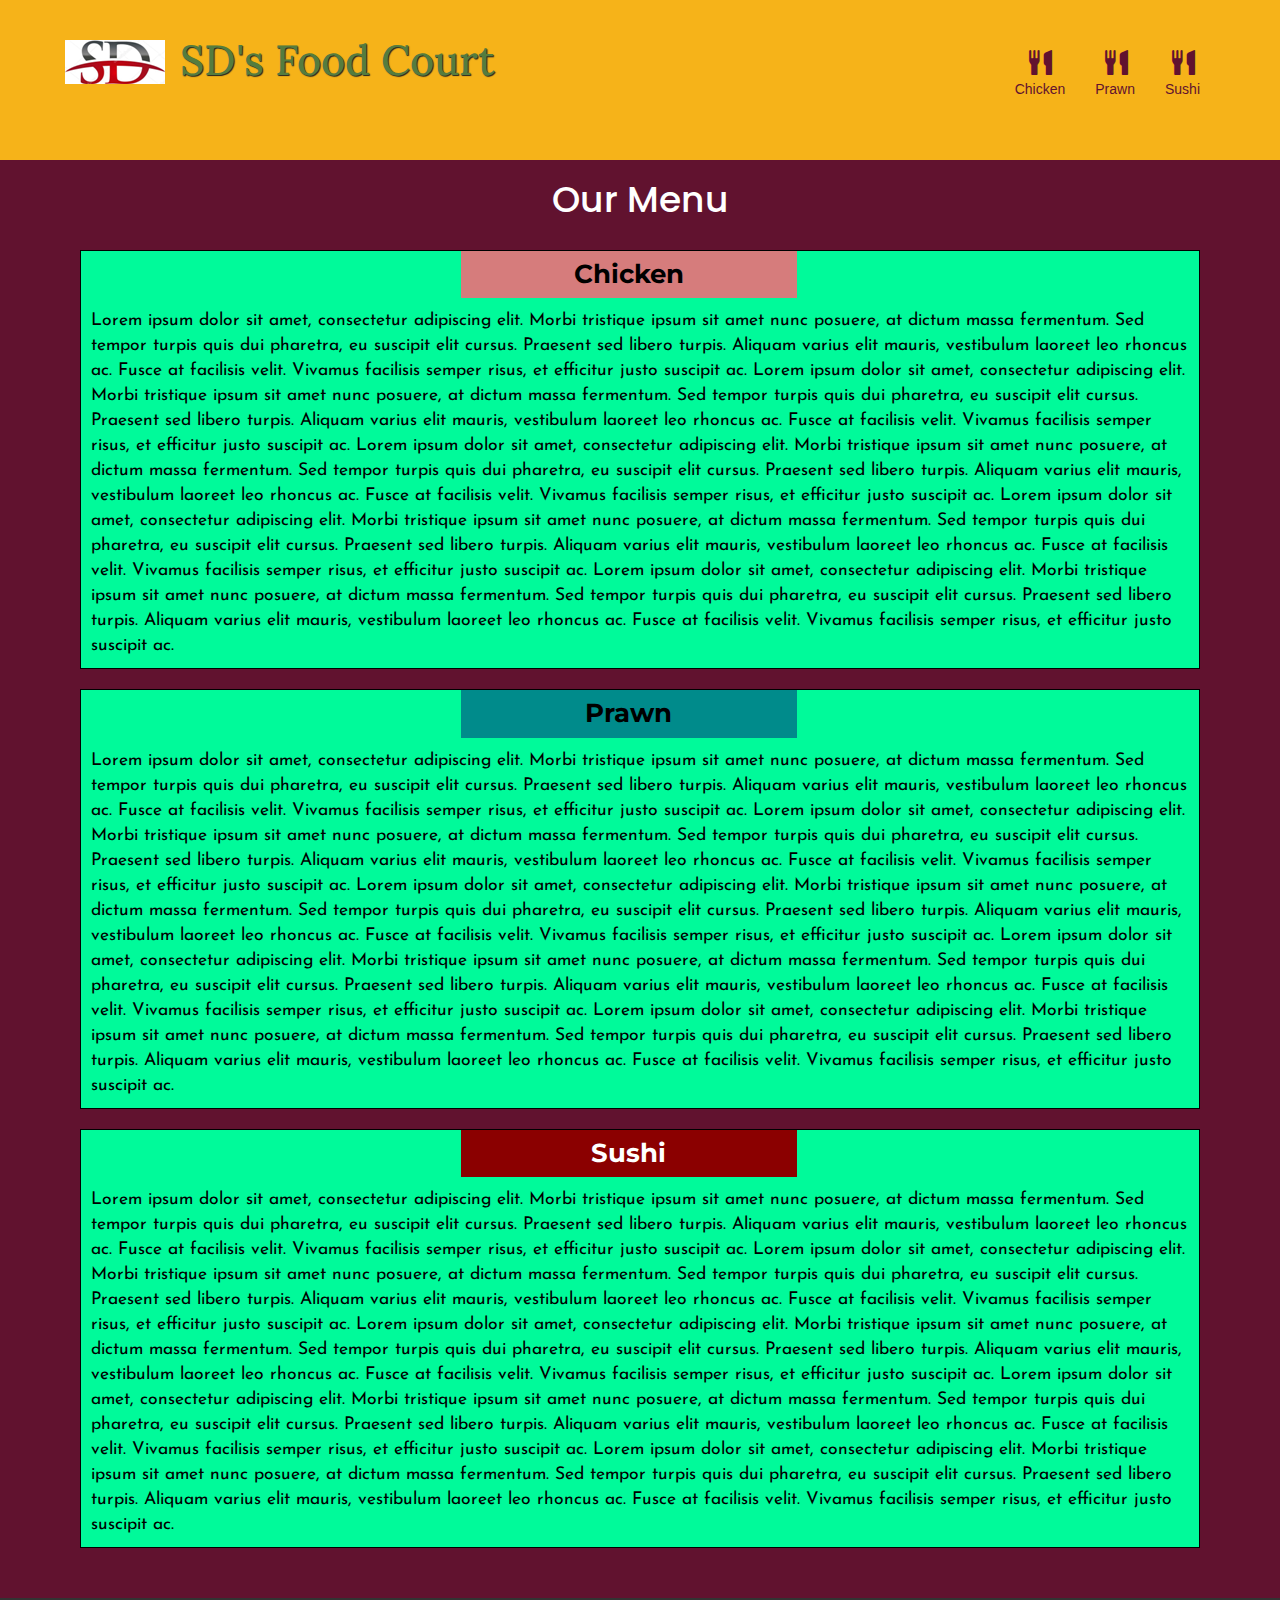
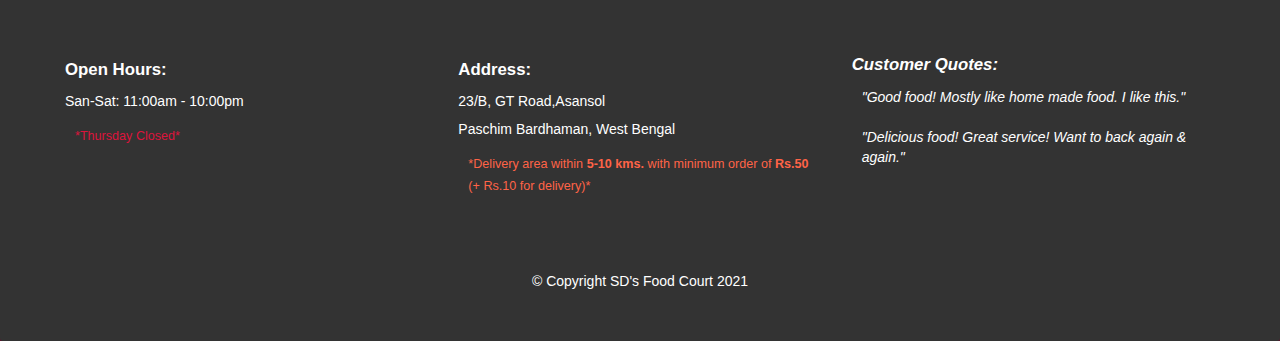
==== module3_solution/index.html @ c1b62e1d "Solution of module3 assignment." ====
<!DOCTYPE html>
<html>
<head>
	<meta charset="utf-8">
	<meta name="viewport" content="width=device-width, initial-scale=1">
	
	<link rel="stylesheet" href="css/bootstrap.min.css">
    <link rel="stylesheet" href="css/style.css">
    <link rel="preconnect" href="https://fonts.gstatic.com">
	<link href="https://fonts.googleapis.com/css2?family=Montserrat:wght@300;700&family=Poppins:wght@800&family=Yeon+Sung&display=swap" rel="stylesheet">

	<link rel="preconnect" href="https://fonts.gstatic.com">
	<link href="https://fonts.googleapis.com/css2?family=Lora:wght@500&display=swap" rel="stylesheet">

	<link rel="preconnect" href="https://fonts.gstatic.com">
	<link href="https://fonts.googleapis.com/css2?family=Josefin+Sans:wght@500&display=swap" rel="stylesheet">
	
	<title>Assignment solution for module 3</title>
</head>
<body>

<!-- *** Start of Header *** -->	
    <header>
    <nav id="header-nav" class="navbar navbar-default">
      <div class="container">
        <div class="navbar-header">
        	<a href="index.html" class="pull-left visible-md visible-lg">
        		<div id="logo-img" alt="Logo"></div>
        	</a>
          <div class="navbar-brand">
            <a href="index.html"><h1>SD's Food Court</h1></a>
          </div> <!-- END OF .navbar-brand--> 

          <button type="button" class="navbar-toggle collapsed" data-toggle="collapse" data-target="#collapsable-nav" 
          aria-expanded="false">
            <span class="sr-only">Toggle navigation</span>
            <span class="icon-bar"></span>
            <span class="icon-bar"></span>
            <span class="icon-bar"></span>
          </button>
        </div> <!-- END OF .navbar-header-->
        
        <div id="collapsable-nav" class="collapse navbar-collapse">
           <ul id="nav-list" class="nav navbar-nav navbar-right">
            <li>
              <a href="#"><span class="glyphicon glyphicon-cutlery"></span><br class="hidden-xs">Chicken</a>
              <hr class="visible-xs">
            </li>            
            <li>
              <a href="#"><span class="glyphicon glyphicon-cutlery"></span><br class="hidden-xs">Prawn</a>
              <hr class="visible-xs">
            </li>
            <li>
              <a href="#"><span class="glyphicon glyphicon-cutlery"></span><br class="hidden-xs">Sushi</a>
              <hr class="visible-xs">
            </li>

        <!--    <li id="phone" class="hidden-xs">
            	<a href="tel:123-456-789">
            		<span class="glyphicon glyphicon-phone">123-456-789</span>
            	</a>
            	<div>*Food on call*</div>           	
            </li> -->
          </ul> 
        </div> <!-- END OF #collapsable-nav-->
      </div> <!-- END OF .header>container -->
    </nav> <!-- END OF #header-nav-->
  	</header>

  	<!-- <div id="call-btn" class="text-center visible-xs">
  		<a href="call:123-456-789">
  			<span class="glyphicon glyphicon-phone"></span>
  			123-456-789
  		</a>
  	</div> <!-- END OF #call-btn-->
  	<!-- <div id="xs-deliver" class="text-center visible-xs">
  		*Food on call*
  	</div> --> <!-- END OF #xs-deliver-->  

<!-- *** End of Header *** -->

<!-- *** Start of home page *** -->

  	<!-- <div id="main-content" class="container">
  		<div class="jumbotron">
  			<img src="images/jumbotron_768.jpg" alt="Hotel picture" class="img-responsive visible-xs">
  		</div>
  	</div>  -->

	<h1 class="text-center">Our Menu</h1>

	<div class="row container">
	<div id="chicken-div" class="col-xs-12" >
		<section>
		<div id="chicken">
			Chicken
		</div>
		<p>
			Lorem ipsum dolor sit amet, consectetur adipiscing elit. Morbi tristique ipsum sit amet nunc posuere, at dictum massa fermentum. Sed tempor turpis quis dui pharetra, eu suscipit elit cursus. Praesent sed libero turpis. Aliquam varius elit mauris, vestibulum laoreet leo rhoncus ac. Fusce at facilisis velit. Vivamus facilisis semper risus, et efficitur justo suscipit ac. Lorem ipsum dolor sit amet, consectetur adipiscing elit. Morbi tristique ipsum sit amet nunc posuere, at dictum massa fermentum. Sed tempor turpis quis dui pharetra, eu suscipit elit cursus. Praesent sed libero turpis. Aliquam varius elit mauris, vestibulum laoreet leo rhoncus ac. Fusce at facilisis velit. Vivamus facilisis semper risus, et efficitur justo suscipit ac. Lorem ipsum dolor sit amet, consectetur adipiscing elit. Morbi tristique ipsum sit amet nunc posuere, at dictum massa fermentum. Sed tempor turpis quis dui pharetra, eu suscipit elit cursus. Praesent sed libero turpis. Aliquam varius elit mauris, vestibulum laoreet leo rhoncus ac. Fusce at facilisis velit. Vivamus facilisis semper risus, et efficitur justo suscipit ac. Lorem ipsum dolor sit amet, consectetur adipiscing elit. Morbi tristique ipsum sit amet nunc posuere, at dictum massa fermentum. Sed tempor turpis quis dui pharetra, eu suscipit elit cursus. Praesent sed libero turpis. Aliquam varius elit mauris, vestibulum laoreet leo rhoncus ac. Fusce at facilisis velit. Vivamus facilisis semper risus, et efficitur justo suscipit ac. Lorem ipsum dolor sit amet, consectetur adipiscing elit. Morbi tristique ipsum sit amet nunc posuere, at dictum massa fermentum. Sed tempor turpis quis dui pharetra, eu suscipit elit cursus. Praesent sed libero turpis. Aliquam varius elit mauris, vestibulum laoreet leo rhoncus ac. Fusce at facilisis velit. Vivamus facilisis semper risus, et efficitur justo suscipit ac.
		</p>
		</section>
	</div> <!-- END OF #chicken-div-->

	<div id="prawn-div" class="col-xs-12" >
		<section>
		<div id="prawn">
			Prawn
		</div>
		<p>
			Lorem ipsum dolor sit amet, consectetur adipiscing elit. Morbi tristique ipsum sit amet nunc posuere, at dictum massa fermentum. Sed tempor turpis quis dui pharetra, eu suscipit elit cursus. Praesent sed libero turpis. Aliquam varius elit mauris, vestibulum laoreet leo rhoncus ac. Fusce at facilisis velit. Vivamus facilisis semper risus, et efficitur justo suscipit ac. Lorem ipsum dolor sit amet, consectetur adipiscing elit. Morbi tristique ipsum sit amet nunc posuere, at dictum massa fermentum. Sed tempor turpis quis dui pharetra, eu suscipit elit cursus. Praesent sed libero turpis. Aliquam varius elit mauris, vestibulum laoreet leo rhoncus ac. Fusce at facilisis velit. Vivamus facilisis semper risus, et efficitur justo suscipit ac. Lorem ipsum dolor sit amet, consectetur adipiscing elit. Morbi tristique ipsum sit amet nunc posuere, at dictum massa fermentum. Sed tempor turpis quis dui pharetra, eu suscipit elit cursus. Praesent sed libero turpis. Aliquam varius elit mauris, vestibulum laoreet leo rhoncus ac. Fusce at facilisis velit. Vivamus facilisis semper risus, et efficitur justo suscipit ac. Lorem ipsum dolor sit amet, consectetur adipiscing elit. Morbi tristique ipsum sit amet nunc posuere, at dictum massa fermentum. Sed tempor turpis quis dui pharetra, eu suscipit elit cursus. Praesent sed libero turpis. Aliquam varius elit mauris, vestibulum laoreet leo rhoncus ac. Fusce at facilisis velit. Vivamus facilisis semper risus, et efficitur justo suscipit ac. Lorem ipsum dolor sit amet, consectetur adipiscing elit. Morbi tristique ipsum sit amet nunc posuere, at dictum massa fermentum. Sed tempor turpis quis dui pharetra, eu suscipit elit cursus. Praesent sed libero turpis. Aliquam varius elit mauris, vestibulum laoreet leo rhoncus ac. Fusce at facilisis velit. Vivamus facilisis semper risus, et efficitur justo suscipit ac.
		</p>
		</section>
	</div> <!-- END OF #prawn-div-->

	<div id="sushi-div" class="col-xs-12" >
		<section>
		<div id="sushi">
			Sushi
		</div>
		<p>
			Lorem ipsum dolor sit amet, consectetur adipiscing elit. Morbi tristique ipsum sit amet nunc posuere, at dictum massa fermentum. Sed tempor turpis quis dui pharetra, eu suscipit elit cursus. Praesent sed libero turpis. Aliquam varius elit mauris, vestibulum laoreet leo rhoncus ac. Fusce at facilisis velit. Vivamus facilisis semper risus, et efficitur justo suscipit ac. Lorem ipsum dolor sit amet, consectetur adipiscing elit. Morbi tristique ipsum sit amet nunc posuere, at dictum massa fermentum. Sed tempor turpis quis dui pharetra, eu suscipit elit cursus. Praesent sed libero turpis. Aliquam varius elit mauris, vestibulum laoreet leo rhoncus ac. Fusce at facilisis velit. Vivamus facilisis semper risus, et efficitur justo suscipit ac. Lorem ipsum dolor sit amet, consectetur adipiscing elit. Morbi tristique ipsum sit amet nunc posuere, at dictum massa fermentum. Sed tempor turpis quis dui pharetra, eu suscipit elit cursus. Praesent sed libero turpis. Aliquam varius elit mauris, vestibulum laoreet leo rhoncus ac. Fusce at facilisis velit. Vivamus facilisis semper risus, et efficitur justo suscipit ac. Lorem ipsum dolor sit amet, consectetur adipiscing elit. Morbi tristique ipsum sit amet nunc posuere, at dictum massa fermentum. Sed tempor turpis quis dui pharetra, eu suscipit elit cursus. Praesent sed libero turpis. Aliquam varius elit mauris, vestibulum laoreet leo rhoncus ac. Fusce at facilisis velit. Vivamus facilisis semper risus, et efficitur justo suscipit ac. Lorem ipsum dolor sit amet, consectetur adipiscing elit. Morbi tristique ipsum sit amet nunc posuere, at dictum massa fermentum. Sed tempor turpis quis dui pharetra, eu suscipit elit cursus. Praesent sed libero turpis. Aliquam varius elit mauris, vestibulum laoreet leo rhoncus ac. Fusce at facilisis velit. Vivamus facilisis semper risus, et efficitur justo suscipit ac.
		</p>
		</section>
	</div> <!-- END OF #sushi-div-->
	</div> <!-- END OF .row-->

<!-- *** End of Home page *** -->


<!--- *** Start of Footer *** -->
<footer class="panel-footer">
	<div class="container">
		<div class="row">
			<section id="hours" class="col-sm-4">
				<span>Open Hours:</span> <br>
				San-Sat: 11:00am - 10:00pm<br>
				<p>*Thursday Closed*</p><br>
				<hr class="visible-xs">
			</section>
			<section id="address" class="col-sm-4">
				<span>Address:</span> <br>
				23/B, GT Road,Asansol<br>
				Paschim Bardhaman, West Bengal<br>
				<p>*Delivery area within <b>5-10 kms.</b> with minimum order of <b>Rs.50</b> (+ Rs.10 for delivery)*</p><br>
				<hr class="visible-xs">
			</section>
			<section id="testimonials" class="col-sm-4">
				<span>Customer Quotes:</span> <br>
				<p>"Good food! Mostly like home made food. I like this."</p>
				<p>"Delicious food! Great service! Want to back again & again."</p>
			</section>
		</div> <!-- END OF .panel-footer>row -->
		<div class="text-center">&copy; Copyright SD's Food Court 2021</div>
	</div> <!-- END OF .panel-footer>container -->
</footer> <!-- END OF .panel-footer-->


<!--- *** End of Footer *** -->
	<script src="js/jquery-3.5.1.min.js"></script>
	<script src="js/bootstrap.min.js"></script>
  	<script src="js/script.js"></script>
</body>
</html>
---- module3_solution/css/style.css ----
/* Base Styles */

* {
	box-sizing: border-box;
}

body {
	background-image: url("background.jpg");
	background-color: #61122f;

}

.text-center{
	text-align: center;
	color: #fff;
}

/*** HEADER ***/

.navbar-header button.navbar-toggle, .navbar-header .icon-bar {
  border: 1px solid #61122f;
}
.navbar-header button.navbar-toggle {
  clear: both;
  margin-top: -30px;
}
.navbar-brand {
  font-size: 2em;
  border: 0 0 10px 10px;
  color: #FFFFFF;
  font-family: 'Yeon Sung', cursive;
}

#header-nav {
  border: 0;
  background-color: #F6B319;
  color: #FFFFFF;
  border-radius: 0;
}

.nav-header {
  background-color: #FFFFFF;
}

.nav-brand {
  color: #FFFFFF;
  font-size: 1.5em;
}

#nav-list {
  color: white;
}

hr {
  border-color: white;
}

.item {
  color: white;
  font-size: 1.2em;
  text-align: center;
}

#logo-img{
	background: url(../images/logo.png) no-repeat;
	height: 100px;
	width: 100px;
	margin: 20px 15px 0 0;
}

.navbar-brand{
	padding-top: 25px;
}

.navbar-brand h1{
	font-family: 'Lora', serif;
	color: #557c3e;
	font-size: 1.5em;
	text-transform: capitalize;	
	text-shadow: 1px 1px 1px #222;
	margin-top: 0;
	margin-bottom: 0;
	line-height: 0.75;
}

.navbar-brand a:hover, .navbar-brand a:focus{
	text-decoration: none;
}

#nav-list{
	margin-top: 15px;
}

#nav-list a{
	color: #61122f;
	text-align: center;
}

#nav-list a:hover{
	background-color: #e7e7e7;
}

#nav-list a span{
	font-size: 1.8em;
}

#phone{
	margin-top: 5px;
}

#phone a{ /*Phone number*/
	text-align: right;
	padding-bottom: 0;
}

#phone div{ /*Food on call*/
	text-align: right;
	color: #557c3e;
}


/*** END OF HEADER ***/

/*** HOME PAGE ***/

/* .container .jumbotron{
	padding: 0;
	box-shadow: 0 0 50px #3f0c1f;
	border: 2px solid black;
} */

h1 {
	font-family: 'Poppins', sans-serif;
	color: #000000;
}

p {
	padding: 10px;
	margin: 0;
}

.container {
	border: none;
	margin-left: auto;
	margin-right: auto;
	margin-top: 10px;
	margin-bottom: 10px;
	padding: 10px;
}

#chicken-div>section, #prawn-div>section, #sushi-div>section {
	border:	1px solid black;
	background-color: #00fa9a;
	width: 100%;
	height: auto;
	font-family: 'Josefin Sans', sans-serif;
	font-size: 125%;
	color: black;
	position: relative;
	overflow: auto;
}

#chicken, #prawn, #sushi {
	
	text-align: center;
	width: 30%;
	margin-left: 34%;
	font-family: 'Montserrat', sans-serif;
	font-weight: bold;
	font-size: 150%;
	margin-bottom: 0;
	margin-top: 0;
	padding: 5px;
	background-color: #D67C7C;
}

#prawn {
	background-color: #008b8b;
}

#sushi {
	background-color: #8B0000;
	color: white;
}

#chicken-div {
  margin-bottom: 10px;
  margin-top: 10px;
}

#prawn-div {
  margin-bottom: 10px;
  margin-top: 10px;
}

#sushi-div {
  margin-bottom: 10px;
  margin-top: 10px;
}

/*** END OF HOME PAGE ***/


/*** Start of footer ***/

.panel-footer{
	margin-top: 30px;
	padding-top: 35px;
	padding-bottom: 30px;
	background-color: #333;
	border-top: 0;
	color: white;
}

.panel-footer div.row{
	margin-bottom: 35px;
}

#hours, #address{
	line-height: 2;
}

#hours>span, #address>span, #testimonials>span{
	font-weight: bold;
	font-size: 1.2em;
}

#hours>p, #address p{
	color: #dc143c;
	font-size: .9em;
	line-height: 1.8em;
}

#address p{
	color: #ff6347;
}

#testimonials{
	font-style: italic;
}

#testimonials p:nth-child(2){
	margin-top: 25px;
}
/*** End of Footer ***/

/*** Medium Devices ***/
@media(min-width: 992px) and (max-width: 1199px){

}

/*** Extra small devices ***/
@media(max-width: 767px){
	.navbar-brand{
		padding-top: 15px;
		height: 80px;
	}

	.navbar-brand h1{
		padding-top: 10px;
		font-size: 8vw;
	}

	#call-btn{
		font-size: 1.5em;
		display: block;
		margin: 0 20px;
		padding: 10px;
		border: 2px solid #fff;
		background-color: #F6B319;
		color: #61122f;
	}

	#xs-deliver{
		margin-top: 5px;
		font-size: 1.2em;
		letter-spacing: 0.1em;
		text-transform: capitalize;
	}

	.panel-footer section{
		margin-bottom: 35px;
		text-align: center;
	}
	.panel-footer section:nth-child(3){
		margin-bottom: 0;
	}

	.panel-footer hr{
		width: 100%;
	}
}

/*** Super extra small devices (e.g. moto G4, ihone 4 etc.) ***/

@media(max-width: 480px){
	#chicken, #prawn, #sushi{
		font-size: 5vw;
	}

	.navbar-brand h1{
		padding-top: 5px;
		font-size: 10vw;
	}

}
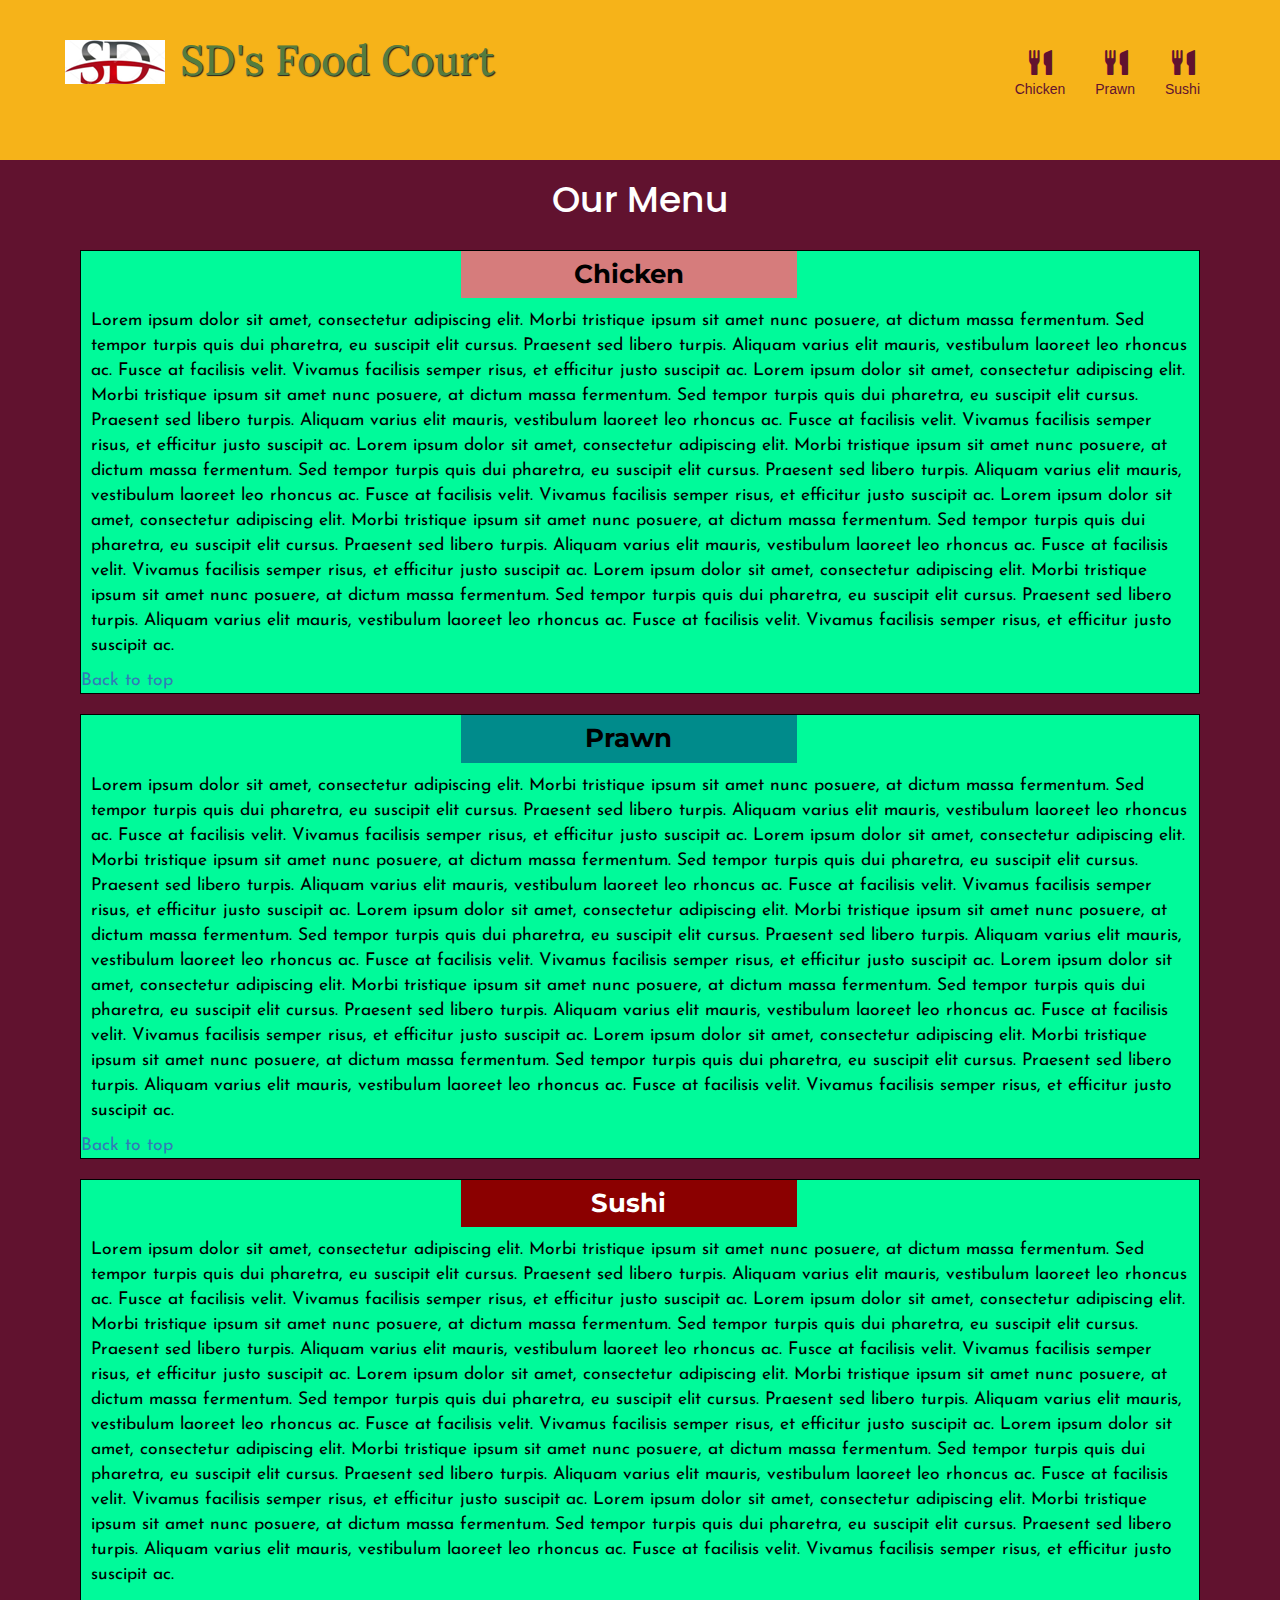
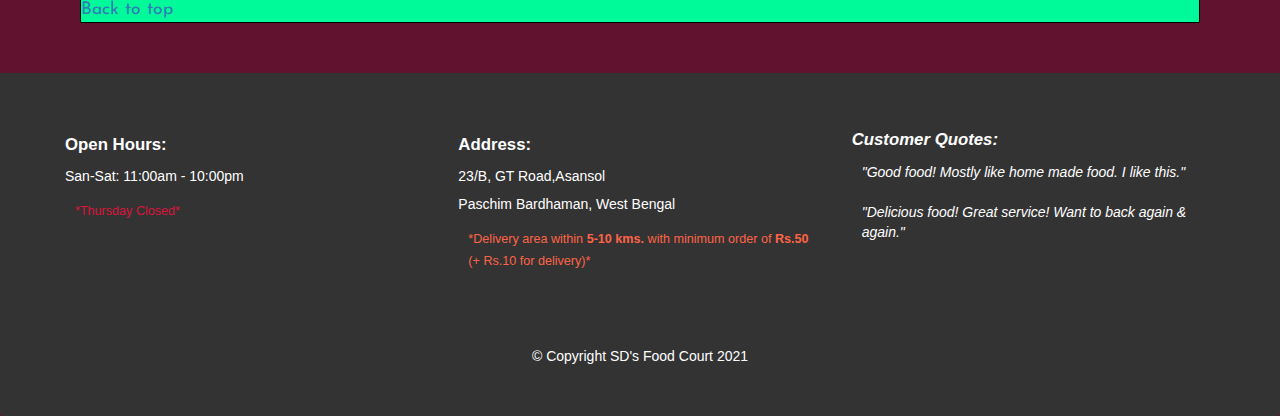
==== commit d6991804: "Module3 assignment solution." ====
--- a/module3_solution/index.html
+++ b/module3_solution/index.html
@@ -79,7 +79,7 @@
 
 <!-- *** End of Header *** -->
 
-<!-- *** Start of home page *** -->
+<!-- *** Start of home page/main-content *** -->
 
   	<!-- <div id="main-content" class="container">
   		<div class="jumbotron">
@@ -89,7 +89,7 @@
 
 	<h1 class="text-center">Our Menu</h1>
 
-	<div class="row container">
+	<div id="main-content" class="row container">
 	<div id="chicken-div" class="col-xs-12" >
 		<section>
 		<div id="chicken">
@@ -98,6 +98,7 @@
 		<p>
 			Lorem ipsum dolor sit amet, consectetur adipiscing elit. Morbi tristique ipsum sit amet nunc posuere, at dictum massa fermentum. Sed tempor turpis quis dui pharetra, eu suscipit elit cursus. Praesent sed libero turpis. Aliquam varius elit mauris, vestibulum laoreet leo rhoncus ac. Fusce at facilisis velit. Vivamus facilisis semper risus, et efficitur justo suscipit ac. Lorem ipsum dolor sit amet, consectetur adipiscing elit. Morbi tristique ipsum sit amet nunc posuere, at dictum massa fermentum. Sed tempor turpis quis dui pharetra, eu suscipit elit cursus. Praesent sed libero turpis. Aliquam varius elit mauris, vestibulum laoreet leo rhoncus ac. Fusce at facilisis velit. Vivamus facilisis semper risus, et efficitur justo suscipit ac. Lorem ipsum dolor sit amet, consectetur adipiscing elit. Morbi tristique ipsum sit amet nunc posuere, at dictum massa fermentum. Sed tempor turpis quis dui pharetra, eu suscipit elit cursus. Praesent sed libero turpis. Aliquam varius elit mauris, vestibulum laoreet leo rhoncus ac. Fusce at facilisis velit. Vivamus facilisis semper risus, et efficitur justo suscipit ac. Lorem ipsum dolor sit amet, consectetur adipiscing elit. Morbi tristique ipsum sit amet nunc posuere, at dictum massa fermentum. Sed tempor turpis quis dui pharetra, eu suscipit elit cursus. Praesent sed libero turpis. Aliquam varius elit mauris, vestibulum laoreet leo rhoncus ac. Fusce at facilisis velit. Vivamus facilisis semper risus, et efficitur justo suscipit ac. Lorem ipsum dolor sit amet, consectetur adipiscing elit. Morbi tristique ipsum sit amet nunc posuere, at dictum massa fermentum. Sed tempor turpis quis dui pharetra, eu suscipit elit cursus. Praesent sed libero turpis. Aliquam varius elit mauris, vestibulum laoreet leo rhoncus ac. Fusce at facilisis velit. Vivamus facilisis semper risus, et efficitur justo suscipit ac.
 		</p>
+		<a href="#">Back to top</a>
 		</section>
 	</div> <!-- END OF #chicken-div-->
 
@@ -109,6 +110,7 @@
 		<p>
 			Lorem ipsum dolor sit amet, consectetur adipiscing elit. Morbi tristique ipsum sit amet nunc posuere, at dictum massa fermentum. Sed tempor turpis quis dui pharetra, eu suscipit elit cursus. Praesent sed libero turpis. Aliquam varius elit mauris, vestibulum laoreet leo rhoncus ac. Fusce at facilisis velit. Vivamus facilisis semper risus, et efficitur justo suscipit ac. Lorem ipsum dolor sit amet, consectetur adipiscing elit. Morbi tristique ipsum sit amet nunc posuere, at dictum massa fermentum. Sed tempor turpis quis dui pharetra, eu suscipit elit cursus. Praesent sed libero turpis. Aliquam varius elit mauris, vestibulum laoreet leo rhoncus ac. Fusce at facilisis velit. Vivamus facilisis semper risus, et efficitur justo suscipit ac. Lorem ipsum dolor sit amet, consectetur adipiscing elit. Morbi tristique ipsum sit amet nunc posuere, at dictum massa fermentum. Sed tempor turpis quis dui pharetra, eu suscipit elit cursus. Praesent sed libero turpis. Aliquam varius elit mauris, vestibulum laoreet leo rhoncus ac. Fusce at facilisis velit. Vivamus facilisis semper risus, et efficitur justo suscipit ac. Lorem ipsum dolor sit amet, consectetur adipiscing elit. Morbi tristique ipsum sit amet nunc posuere, at dictum massa fermentum. Sed tempor turpis quis dui pharetra, eu suscipit elit cursus. Praesent sed libero turpis. Aliquam varius elit mauris, vestibulum laoreet leo rhoncus ac. Fusce at facilisis velit. Vivamus facilisis semper risus, et efficitur justo suscipit ac. Lorem ipsum dolor sit amet, consectetur adipiscing elit. Morbi tristique ipsum sit amet nunc posuere, at dictum massa fermentum. Sed tempor turpis quis dui pharetra, eu suscipit elit cursus. Praesent sed libero turpis. Aliquam varius elit mauris, vestibulum laoreet leo rhoncus ac. Fusce at facilisis velit. Vivamus facilisis semper risus, et efficitur justo suscipit ac.
 		</p>
+		<a href="#">Back to top</a>
 		</section>
 	</div> <!-- END OF #prawn-div-->
 
@@ -120,11 +122,12 @@
 		<p>
 			Lorem ipsum dolor sit amet, consectetur adipiscing elit. Morbi tristique ipsum sit amet nunc posuere, at dictum massa fermentum. Sed tempor turpis quis dui pharetra, eu suscipit elit cursus. Praesent sed libero turpis. Aliquam varius elit mauris, vestibulum laoreet leo rhoncus ac. Fusce at facilisis velit. Vivamus facilisis semper risus, et efficitur justo suscipit ac. Lorem ipsum dolor sit amet, consectetur adipiscing elit. Morbi tristique ipsum sit amet nunc posuere, at dictum massa fermentum. Sed tempor turpis quis dui pharetra, eu suscipit elit cursus. Praesent sed libero turpis. Aliquam varius elit mauris, vestibulum laoreet leo rhoncus ac. Fusce at facilisis velit. Vivamus facilisis semper risus, et efficitur justo suscipit ac. Lorem ipsum dolor sit amet, consectetur adipiscing elit. Morbi tristique ipsum sit amet nunc posuere, at dictum massa fermentum. Sed tempor turpis quis dui pharetra, eu suscipit elit cursus. Praesent sed libero turpis. Aliquam varius elit mauris, vestibulum laoreet leo rhoncus ac. Fusce at facilisis velit. Vivamus facilisis semper risus, et efficitur justo suscipit ac. Lorem ipsum dolor sit amet, consectetur adipiscing elit. Morbi tristique ipsum sit amet nunc posuere, at dictum massa fermentum. Sed tempor turpis quis dui pharetra, eu suscipit elit cursus. Praesent sed libero turpis. Aliquam varius elit mauris, vestibulum laoreet leo rhoncus ac. Fusce at facilisis velit. Vivamus facilisis semper risus, et efficitur justo suscipit ac. Lorem ipsum dolor sit amet, consectetur adipiscing elit. Morbi tristique ipsum sit amet nunc posuere, at dictum massa fermentum. Sed tempor turpis quis dui pharetra, eu suscipit elit cursus. Praesent sed libero turpis. Aliquam varius elit mauris, vestibulum laoreet leo rhoncus ac. Fusce at facilisis velit. Vivamus facilisis semper risus, et efficitur justo suscipit ac.
 		</p>
+		<a href="#">Back to top</a>
 		</section>
 	</div> <!-- END OF #sushi-div-->
 	</div> <!-- END OF .row-->
 
-<!-- *** End of Home page *** -->
+<!-- *** End of Home page/main-content *** -->
 
 
 <!--- *** Start of Footer *** -->
